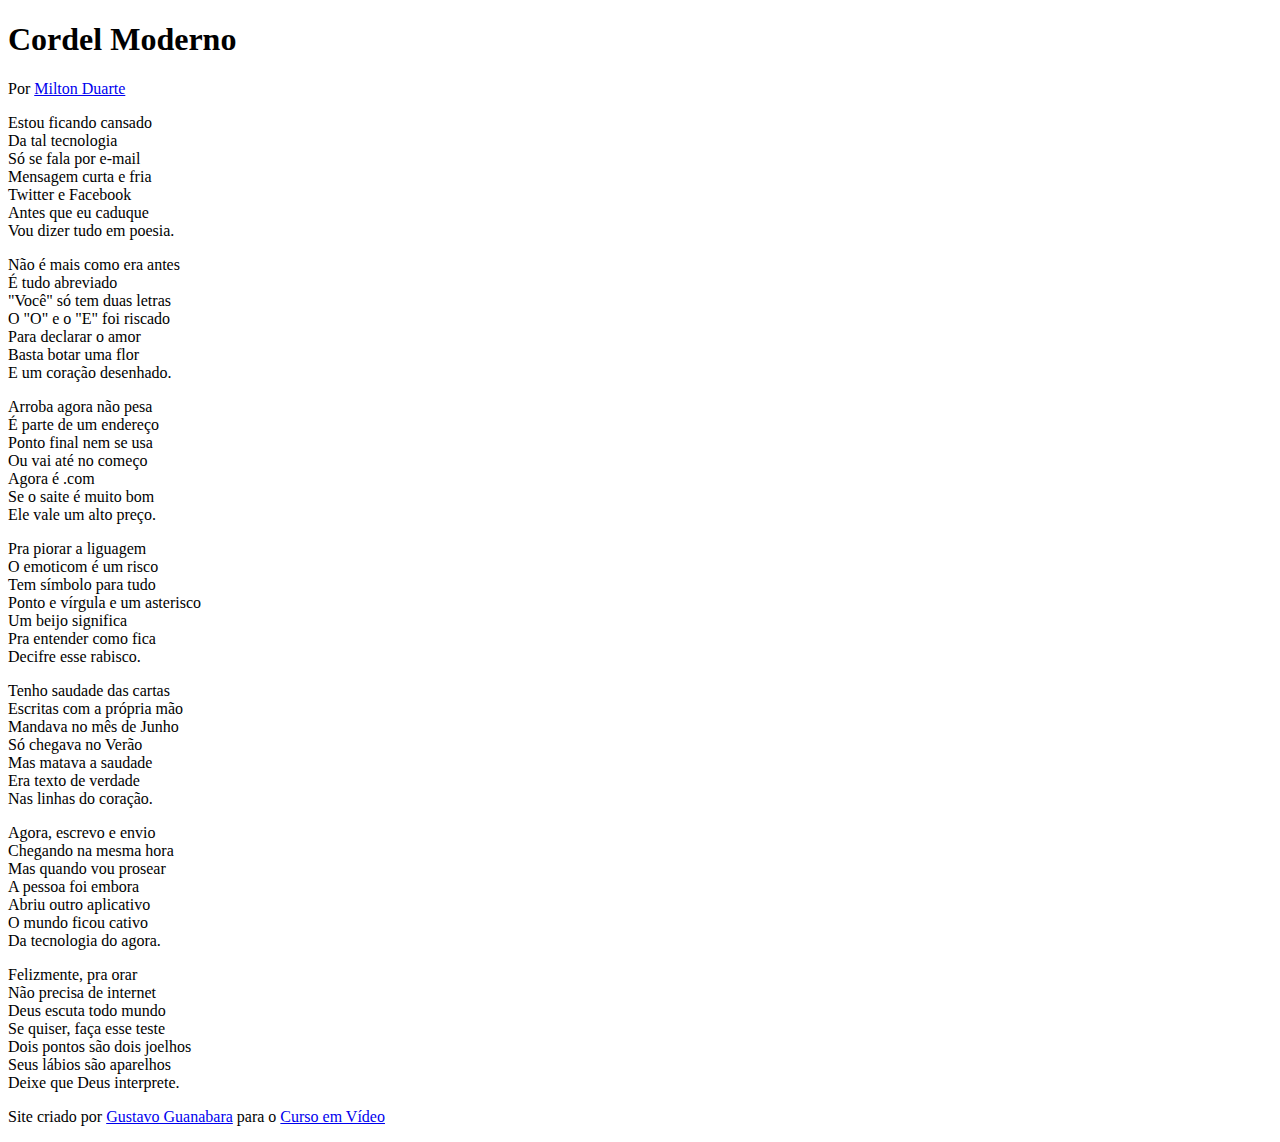
==== d012/index.html @ 3be75f90 "Update Cordel Moderno" ====
<!DOCTYPE html>
<html lang="pt-br">
  <head>
    <title>Cordel Moderno</title>
    <meta charset="UTF-8">
    <meta name="viewport" content="width=device-width, initial-scale=1">
  </head>
  <body>
    <header>
      <h1>Cordel Moderno</h1>
      <p>Por <a href="https://www.recantodasletras.com.br/poesias/3186743" target="_blank">Milton Duarte</a></p>     
    </header>
    <section>
      <p>Estou ficando cansado<br>
      Da tal tecnologia<br>
      Só se fala por e-mail<br>
      Mensagem curta e fria<br>
      Twitter e Facebook<br>
      Antes que eu caduque<br>
      Vou dizer tudo em poesia.</p>
    </section>
    <section>
      <p>Não é mais como era antes<br>
      É tudo abreviado<br>
      "Você" só tem duas letras<br>
      O "O" e o "E" foi riscado<br>
      Para declarar o amor<br>
      Basta botar uma flor<br>
      E um coração desenhado.</p>
    </section>
    <section>
      <p>Arroba agora não pesa<br>
      É parte de um endereço<br>
      Ponto final nem se usa<br>
      Ou vai até no começo<br>
      Agora é .com<br>
      Se o saite é muito bom<br>
      Ele vale um alto preço.</p>
      <p>Pra piorar a liguagem<br>
      O emoticom é um risco<br>
      Tem símbolo para tudo<br>
      Ponto e vírgula e um asterisco<br>
      Um beijo significa<br>
      Pra entender como fica<br>
      Decifre esse rabisco.</p>
    </section>
    <section>
      <p>Tenho saudade das cartas<br>
      Escritas com a própria mão<br>
      Mandava no mês de Junho<br>
      Só chegava no Verão<br>
      Mas matava a saudade<br>
      Era texto de verdade<br>
      Nas linhas do coração.</p>
    </section>
    <section>
      <p>Agora, escrevo e envio<br>
      Chegando na mesma hora<br>
      Mas quando vou prosear<br>
      A pessoa foi embora<br>
      Abriu outro aplicativo<br>
      O mundo ficou cativo<br>
      Da tecnologia do agora.</p>
    </section>
    <section>
      <p>Felizmente, pra orar<br>
      Não precisa de internet<br>
      Deus escuta todo mundo<br>
      Se quiser, faça esse teste<br>
      Dois pontos são dois joelhos<br>
      Seus lábios são aparelhos<br>
      Deixe que Deus interprete.</p>
    </section>
  </body>
  <footer>
    <p>Site criado por <a href="https://gustavoguanabara.github.io" target="_blank">Gustavo Guanabara</a> para o <a href="https://www.cursoemvideo.com" target="_blank">Curso em Vídeo</a></p>
  </footer>
</html>
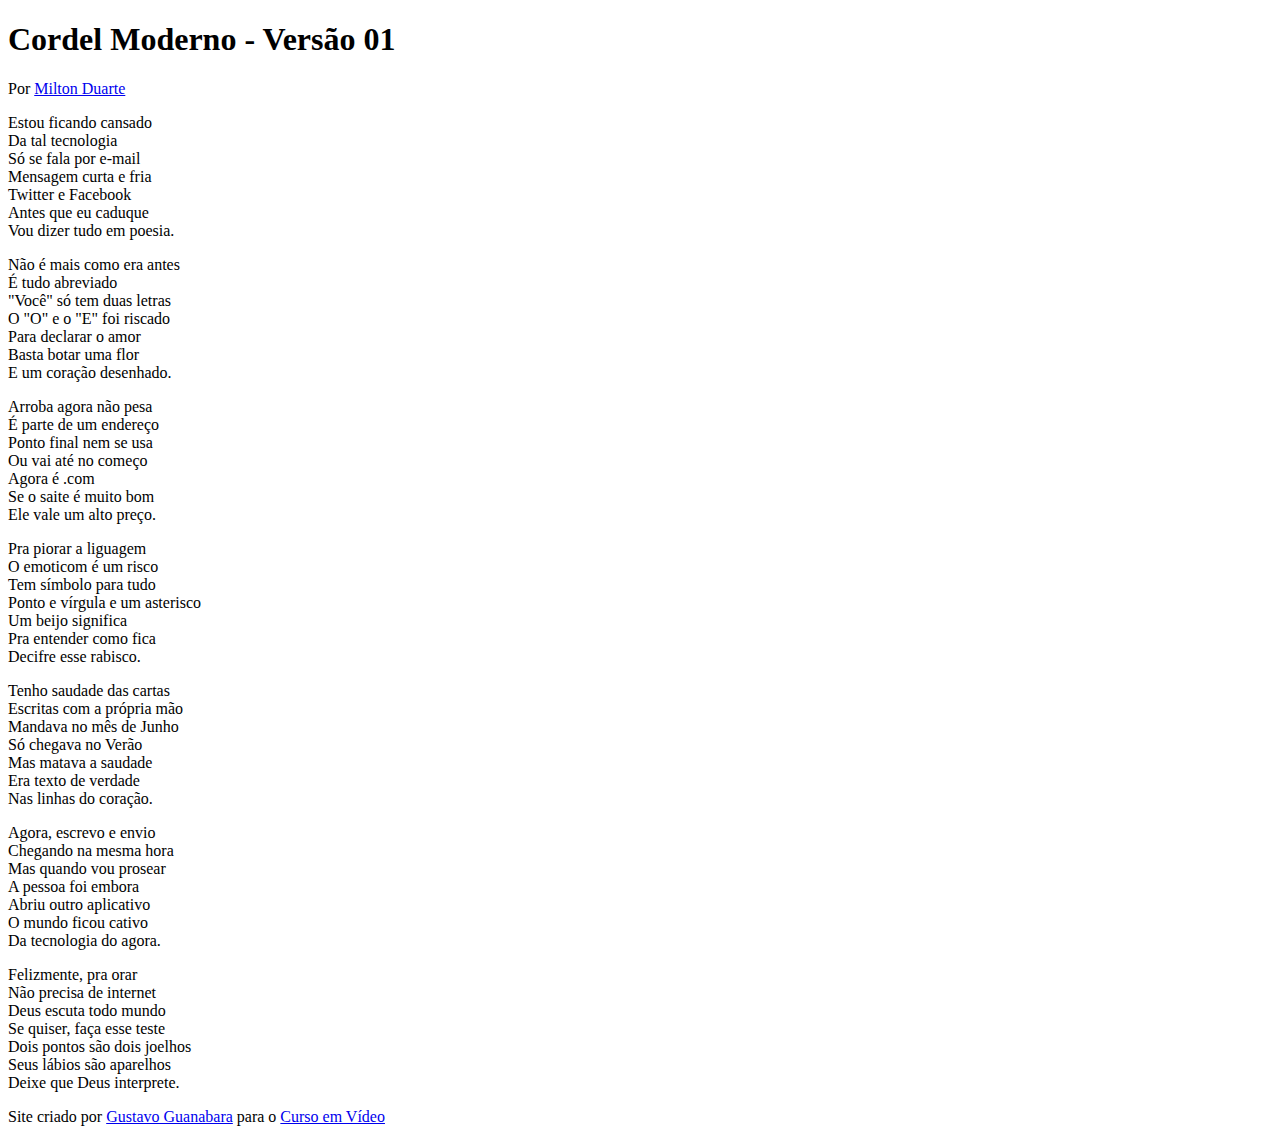
==== commit aa529d0d: "Update index.html" ====
--- a/d012/index.html
+++ b/d012/index.html
@@ -7,7 +7,7 @@
   </head>
   <body>
     <header>
-      <h1>Cordel Moderno</h1>
+      <h1>Cordel Moderno - Versão 01</h1>
       <p>Por <a href="https://www.recantodasletras.com.br/poesias/3186743" target="_blank">Milton Duarte</a></p>     
     </header>
     <section>
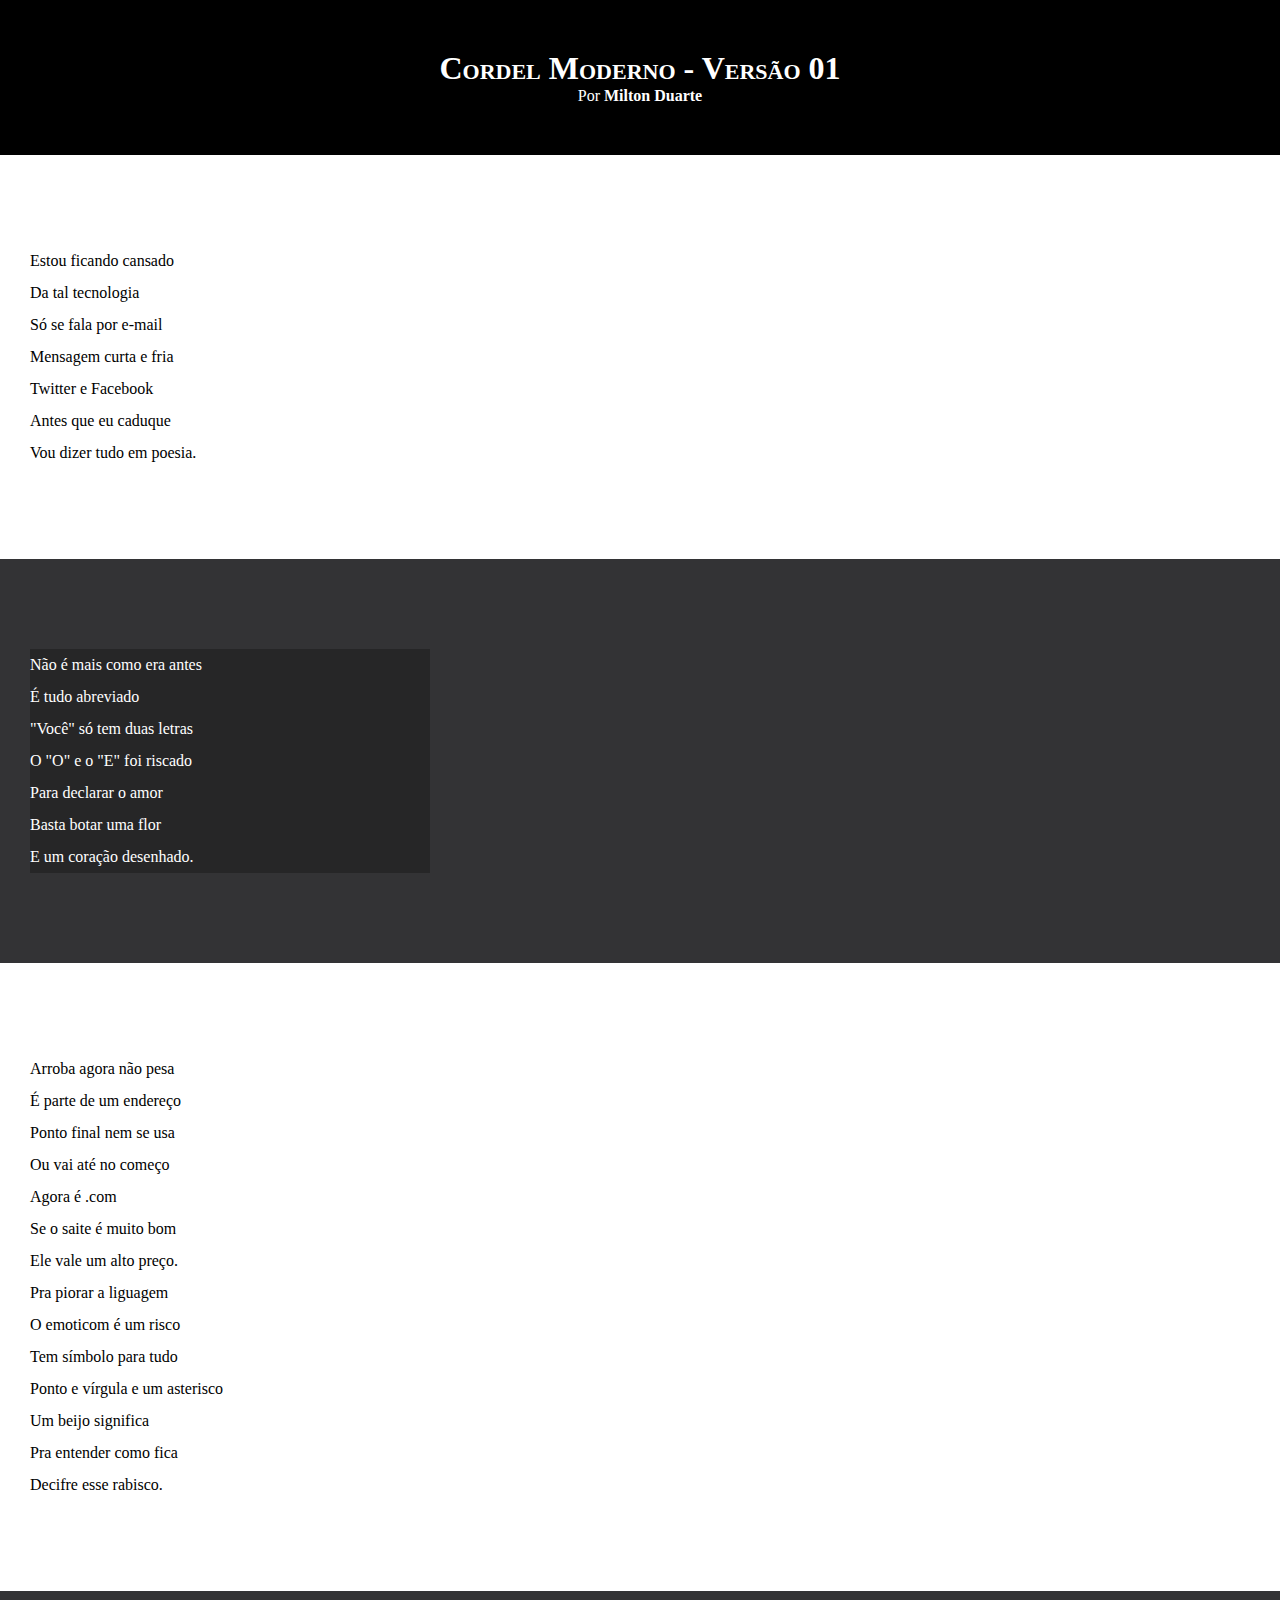
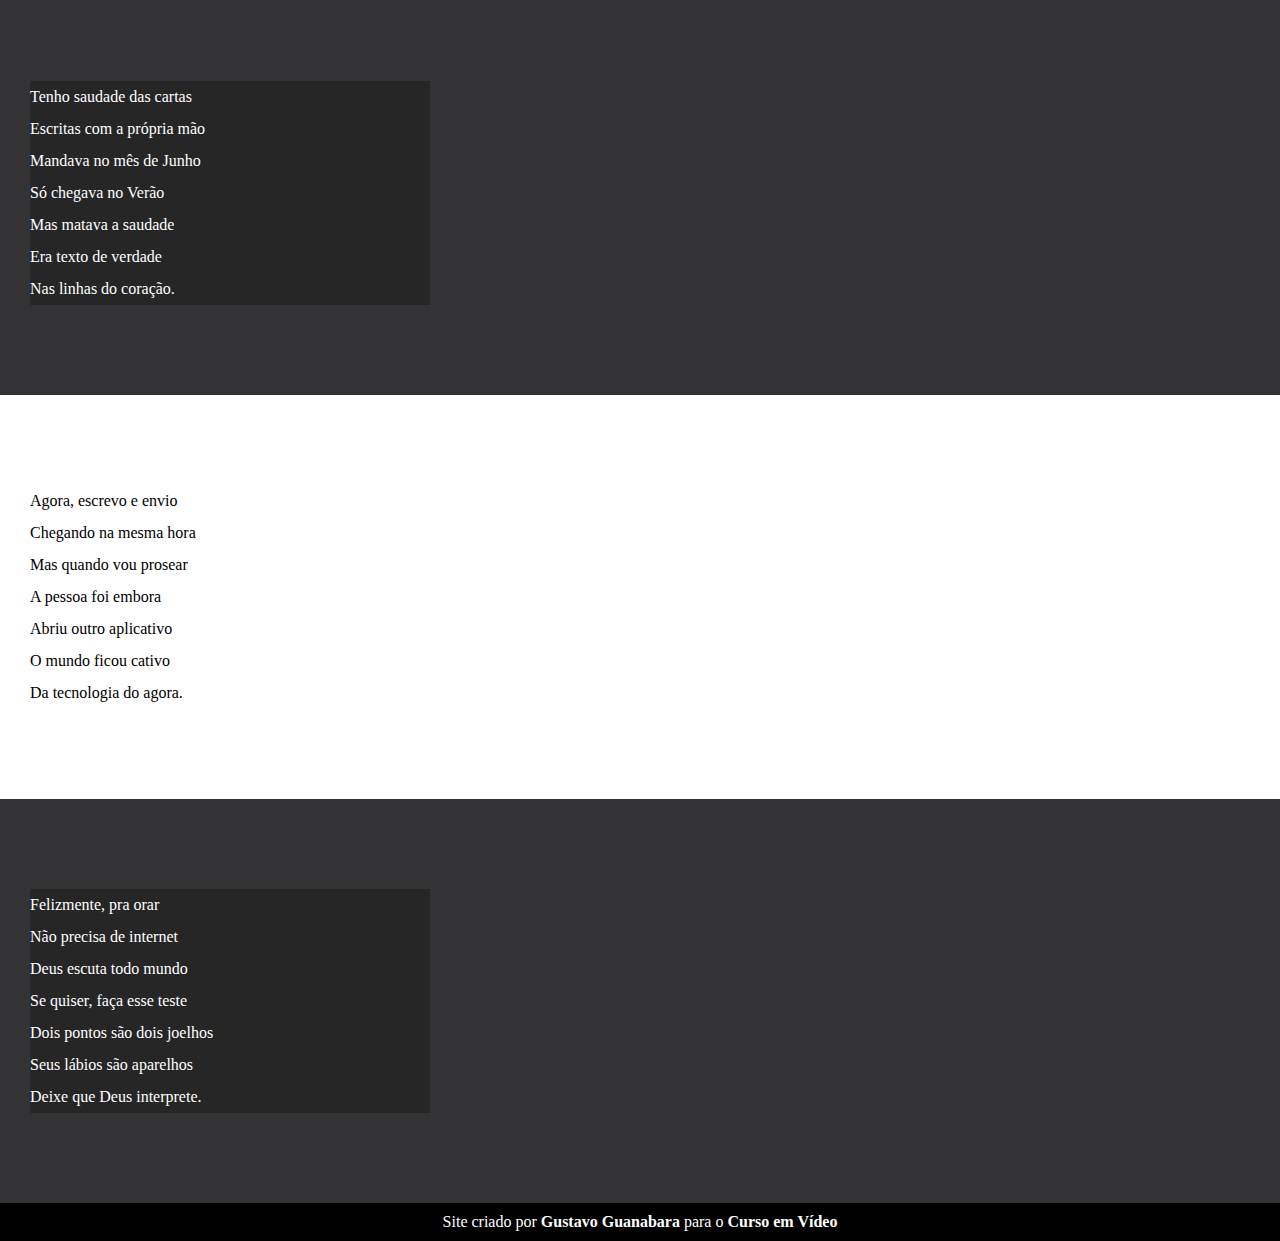
==== commit a9eca983: "Update style and blocks" ====
--- a/d012/index.html
+++ b/d012/index.html
@@ -4,13 +4,14 @@
     <title>Cordel Moderno</title>
     <meta charset="UTF-8">
     <meta name="viewport" content="width=device-width, initial-scale=1">
+    <link href="estilo/style.css" rel="stylesheet">
   </head>
   <body>
     <header>
       <h1>Cordel Moderno - Versão 01</h1>
       <p>Por <a href="https://www.recantodasletras.com.br/poesias/3186743" target="_blank">Milton Duarte</a></p>     
     </header>
-    <section>
+    <section class="normal">
       <p>Estou ficando cansado<br>
       Da tal tecnologia<br>
       Só se fala por e-mail<br>
@@ -19,7 +20,7 @@
       Antes que eu caduque<br>
       Vou dizer tudo em poesia.</p>
     </section>
-    <section>
+    <section class="imagem">
       <p>Não é mais como era antes<br>
       É tudo abreviado<br>
       "Você" só tem duas letras<br>
@@ -28,7 +29,7 @@
       Basta botar uma flor<br>
       E um coração desenhado.</p>
     </section>
-    <section>
+    <section class="normal">
       <p>Arroba agora não pesa<br>
       É parte de um endereço<br>
       Ponto final nem se usa<br>
@@ -44,7 +45,7 @@
       Pra entender como fica<br>
       Decifre esse rabisco.</p>
     </section>
-    <section>
+    <section class="imagem">
       <p>Tenho saudade das cartas<br>
       Escritas com a própria mão<br>
       Mandava no mês de Junho<br>
@@ -53,7 +54,7 @@
       Era texto de verdade<br>
       Nas linhas do coração.</p>
     </section>
-    <section>
+    <section class="normal">
       <p>Agora, escrevo e envio<br>
       Chegando na mesma hora<br>
       Mas quando vou prosear<br>
@@ -62,7 +63,7 @@
       O mundo ficou cativo<br>
       Da tecnologia do agora.</p>
     </section>
-    <section>
+    <section class="imagem">
       <p>Felizmente, pra orar<br>
       Não precisa de internet<br>
       Deus escuta todo mundo<br>
--- a/d012/estilo/style.css
+++ b/d012/estilo/style.css
@@ -0,0 +1,66 @@
+@charset "UTF-8";
+
+* {
+  margin: 0px;
+  padding: 0px;
+}
+
+html body {
+  background-color: darkgrey;
+  min-height: 100vh;
+}
+
+a {
+  color: white;
+  font-weight: bolder;
+  text-decoration: none;
+}
+
+header {
+  background-color: black;
+  color: white;
+  text-align: center;
+}
+
+header > h1 {
+  font-variant: small-caps;
+  padding-top: 50px;
+}
+
+header > p {
+  padding-bottom: 50px;
+}
+
+
+header > a:hover, footer > a:hover {
+  text-decoration: underline;
+}
+
+section {
+  line-height: 2em;
+  padding-bottom: 10vh;
+  padding-left: 30px;
+  padding-top: 10vh;
+  
+}
+section.normal {
+  background-color: white;
+  color: black;
+}
+
+section.imagem {
+  background-color: rgb(51, 51, 53);
+  color: white;
+}
+
+section.imagem > p {
+  background-color: rgba(0, 0, 0, 0.253);
+  width: 400px;
+}
+
+footer {
+  background-color: black;
+  color: white;
+  padding: 10px;
+  text-align: center;
+}
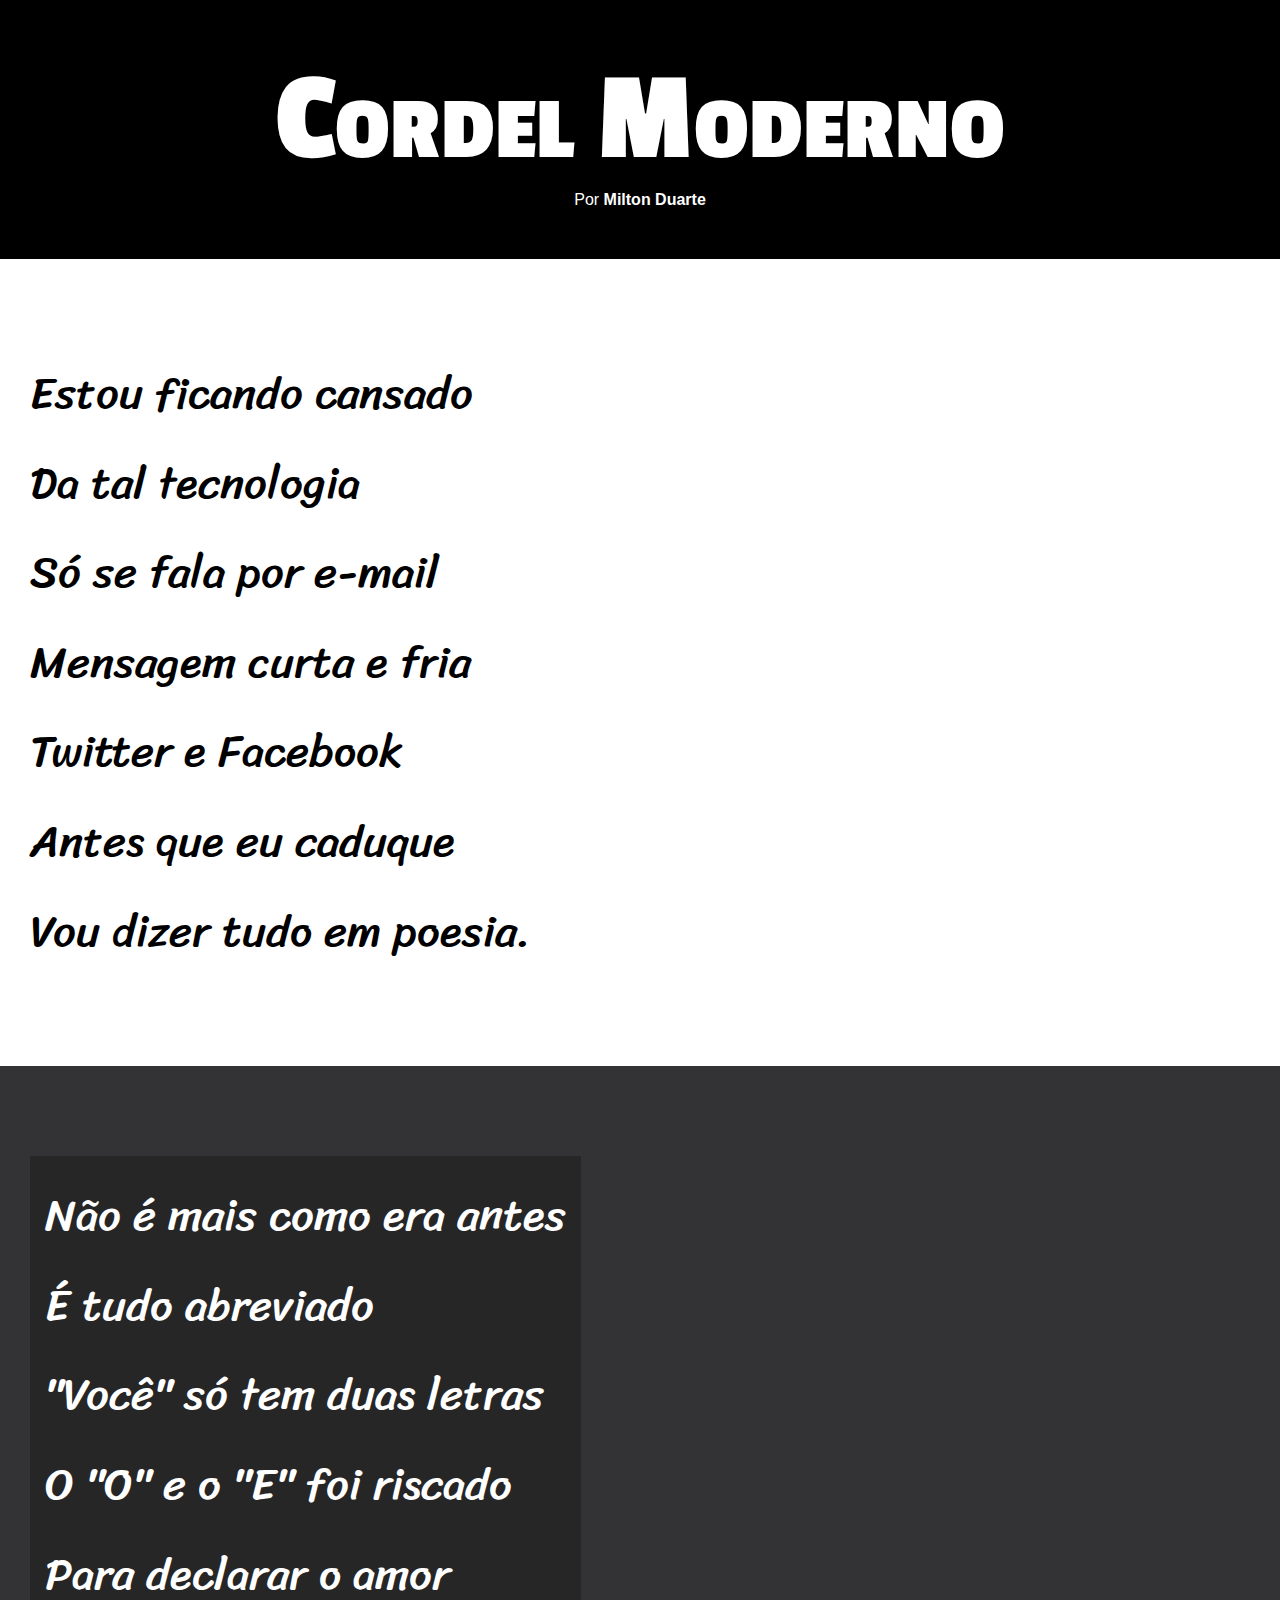
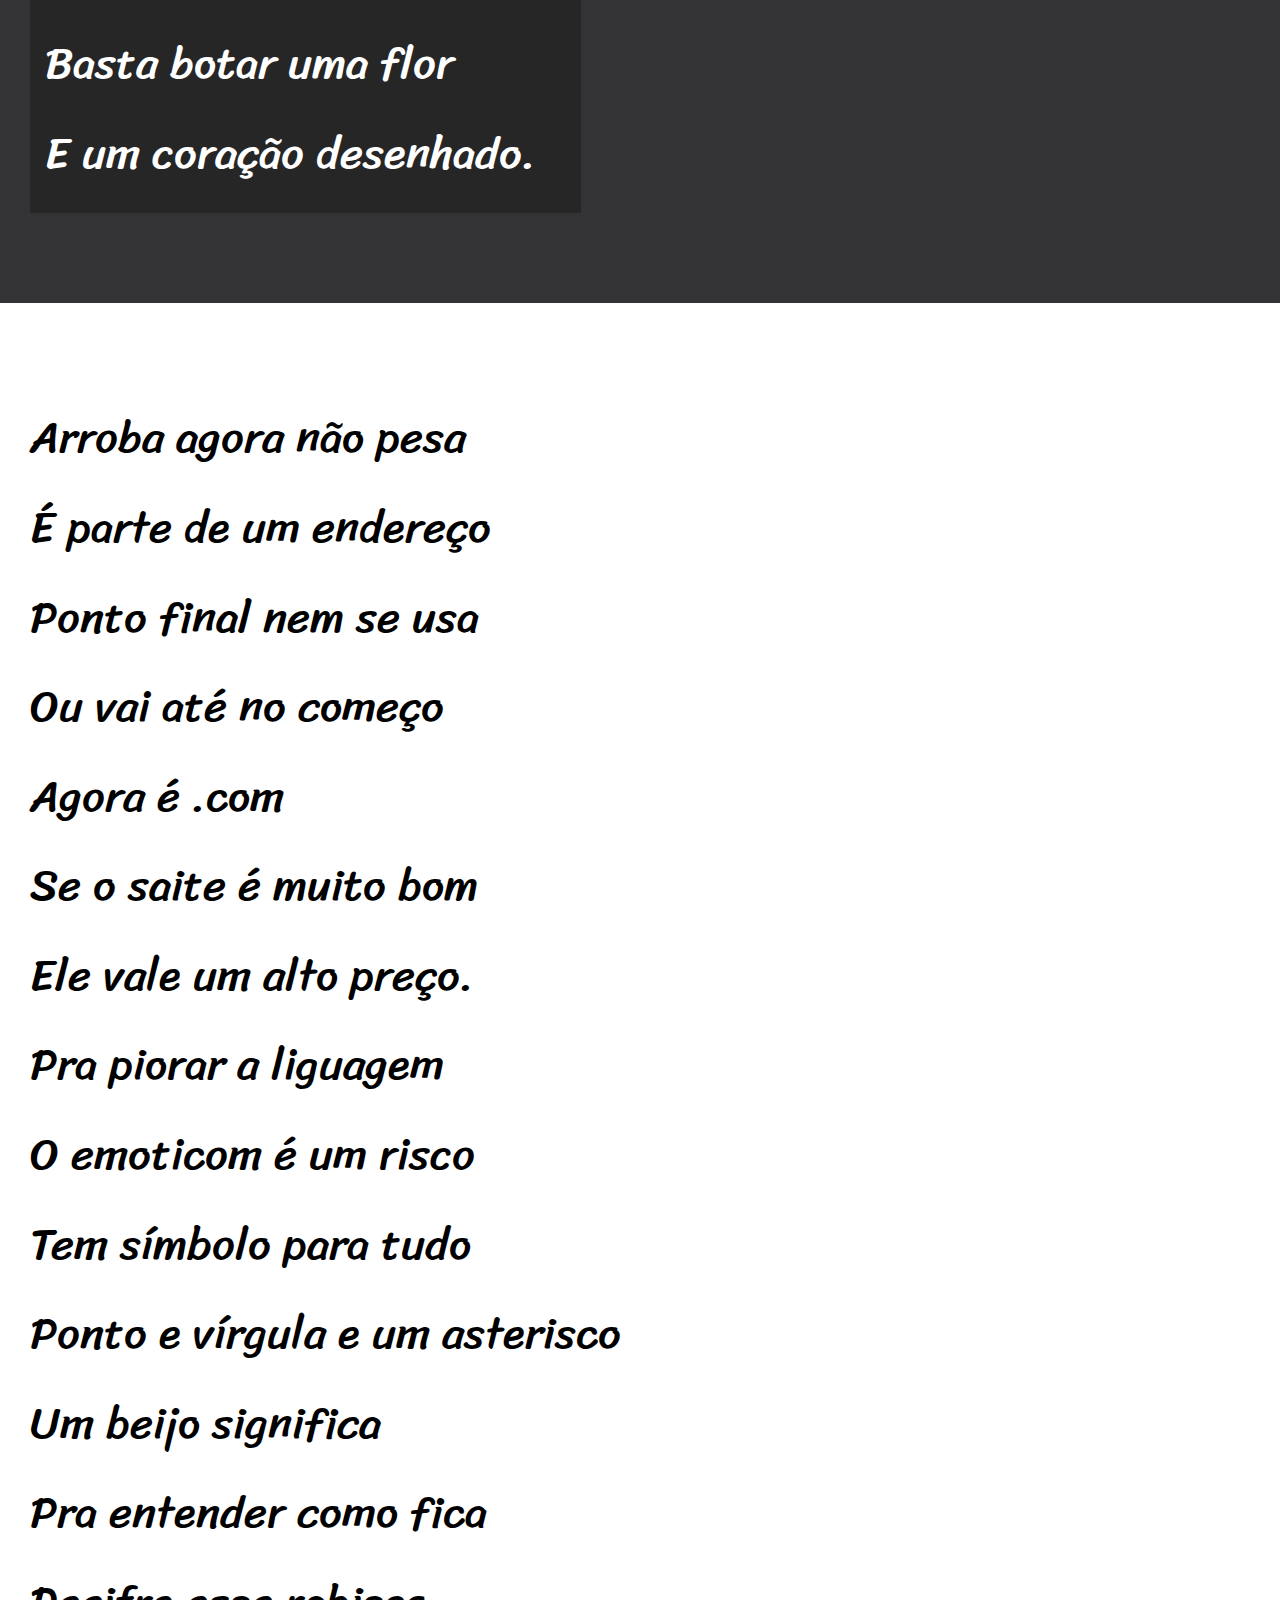
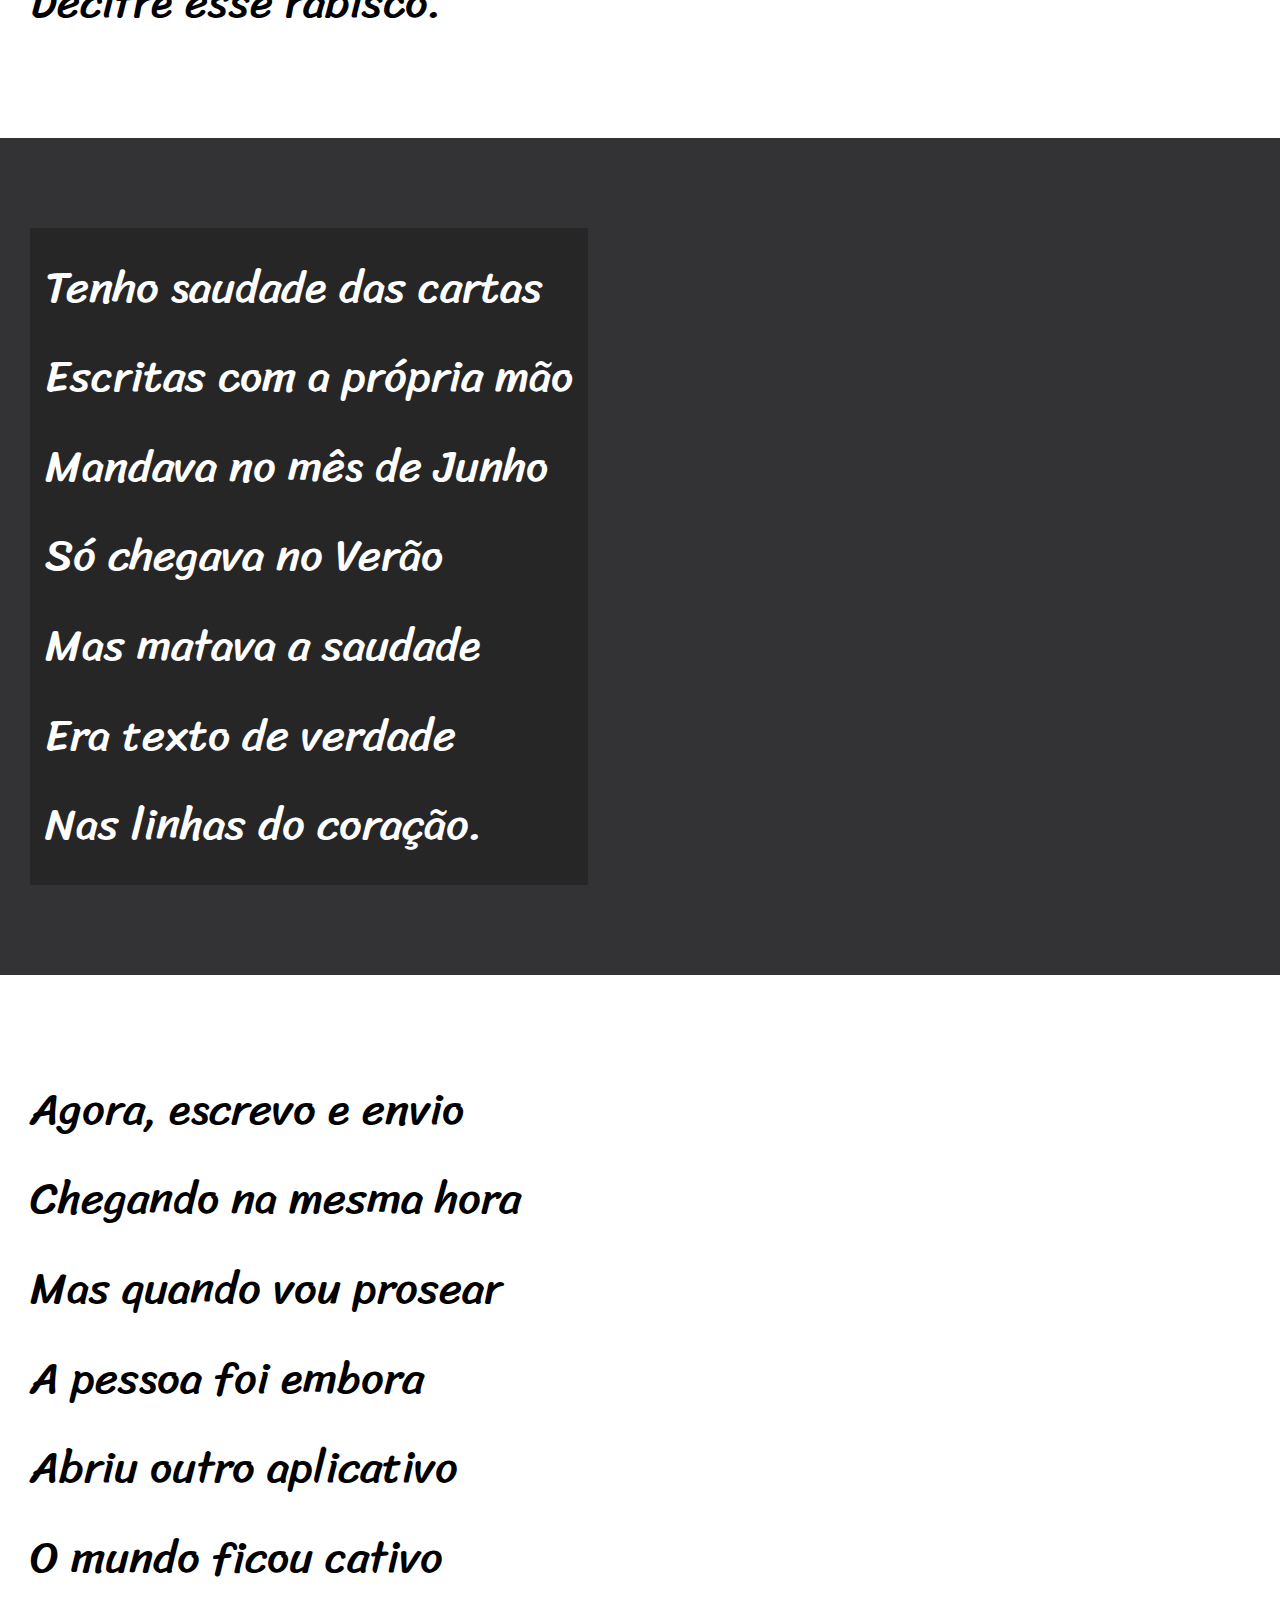
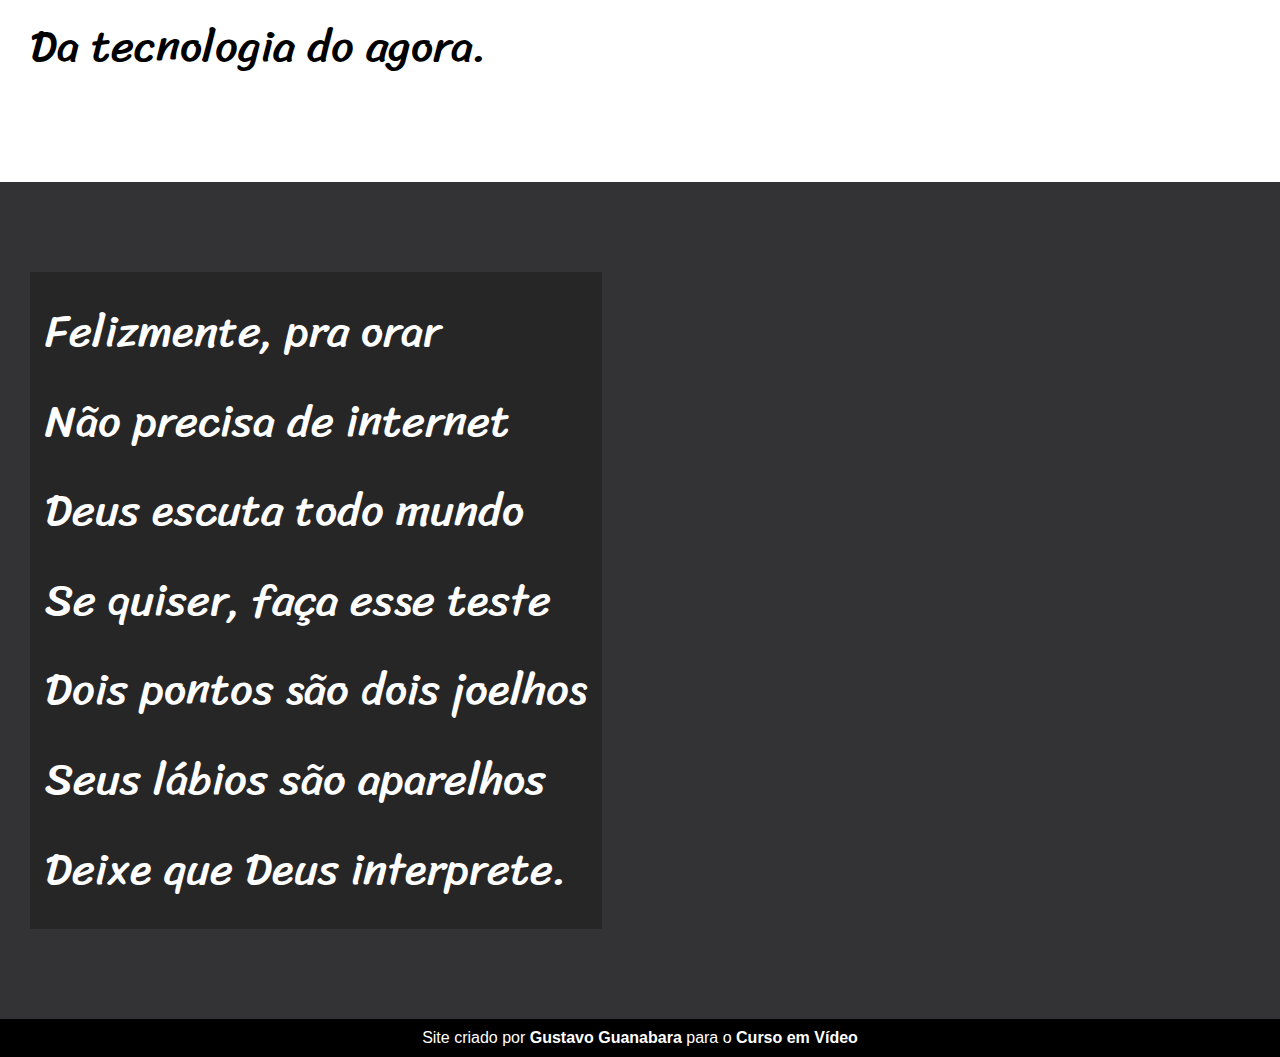
==== commit 321adb62: "Update Design" ====
--- a/d012/index.html
+++ b/d012/index.html
@@ -8,7 +8,7 @@
   </head>
   <body>
     <header>
-      <h1>Cordel Moderno - Versão 01</h1>
+      <h1>Cordel Moderno</h1>
       <p>Por <a href="https://www.recantodasletras.com.br/poesias/3186743" target="_blank">Milton Duarte</a></p>     
     </header>
     <section class="normal">
--- a/d012/estilo/style.css
+++ b/d012/estilo/style.css
@@ -1,4 +1,12 @@
 @charset "UTF-8";
+
+@import url('https://fonts.googleapis.com/css2?family=Passion+One&family=Sriracha&display=swap');
+
+:root {
+  --font1: Verdana, Geneva, Tahoma, sans-serif;
+  --font2: "Passion One", cursive;
+  --font3: Sriracha, cursive;
+}
 
 * {
   margin: 0px;
@@ -7,6 +15,7 @@
 
 html body {
   background-color: darkgrey;
+  font-family: var(--font1);
   min-height: 100vh;
 }
 
@@ -23,6 +32,8 @@
 }
 
 header > h1 {
+  font-family: var(--font2);
+  font-size: 10vw;
   font-variant: small-caps;
   padding-top: 50px;
 }
@@ -37,6 +48,8 @@
 }
 
 section {
+  font-family: var(--font3);
+  font-size: 3.5vw;
   line-height: 2em;
   padding-bottom: 10vh;
   padding-left: 30px;
@@ -55,7 +68,8 @@
 
 section.imagem > p {
   background-color: rgba(0, 0, 0, 0.253);
-  width: 400px;
+  display: inline-block; 
+  padding: 15px;
 }
 
 footer {
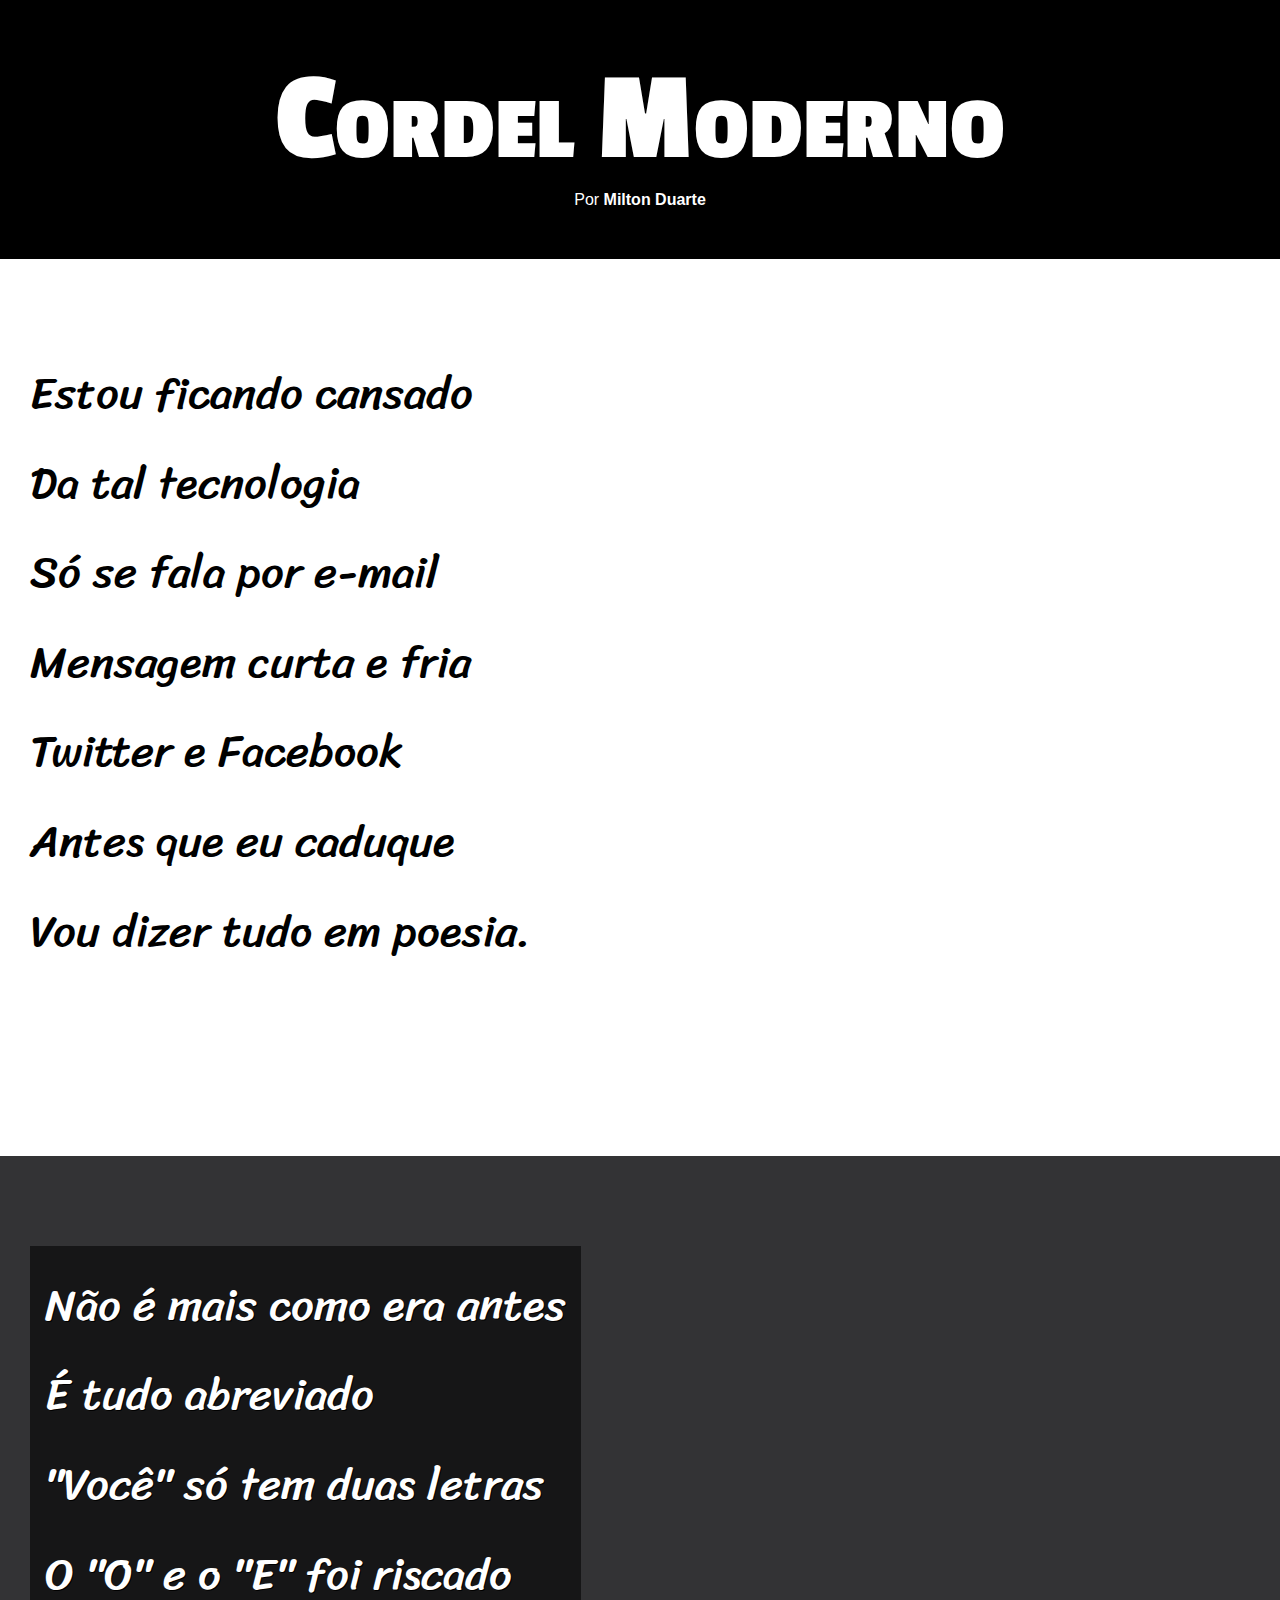
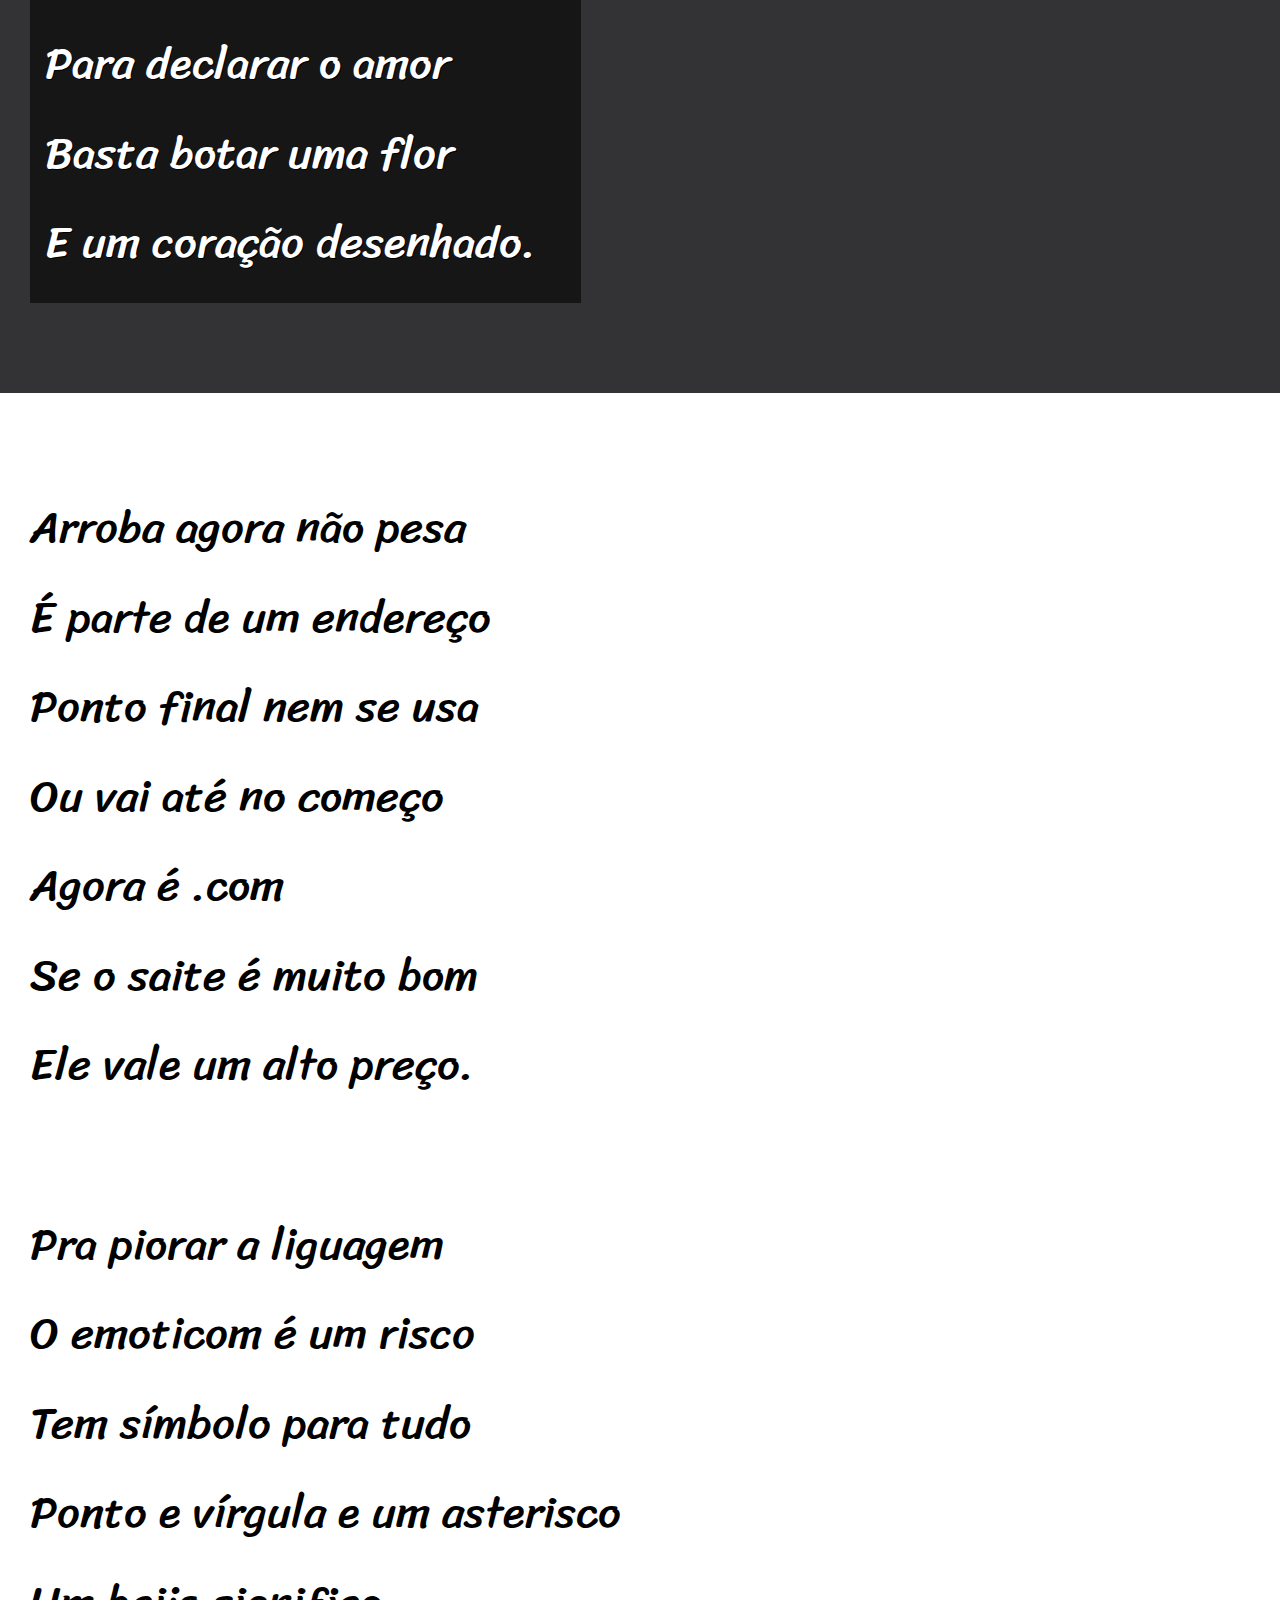
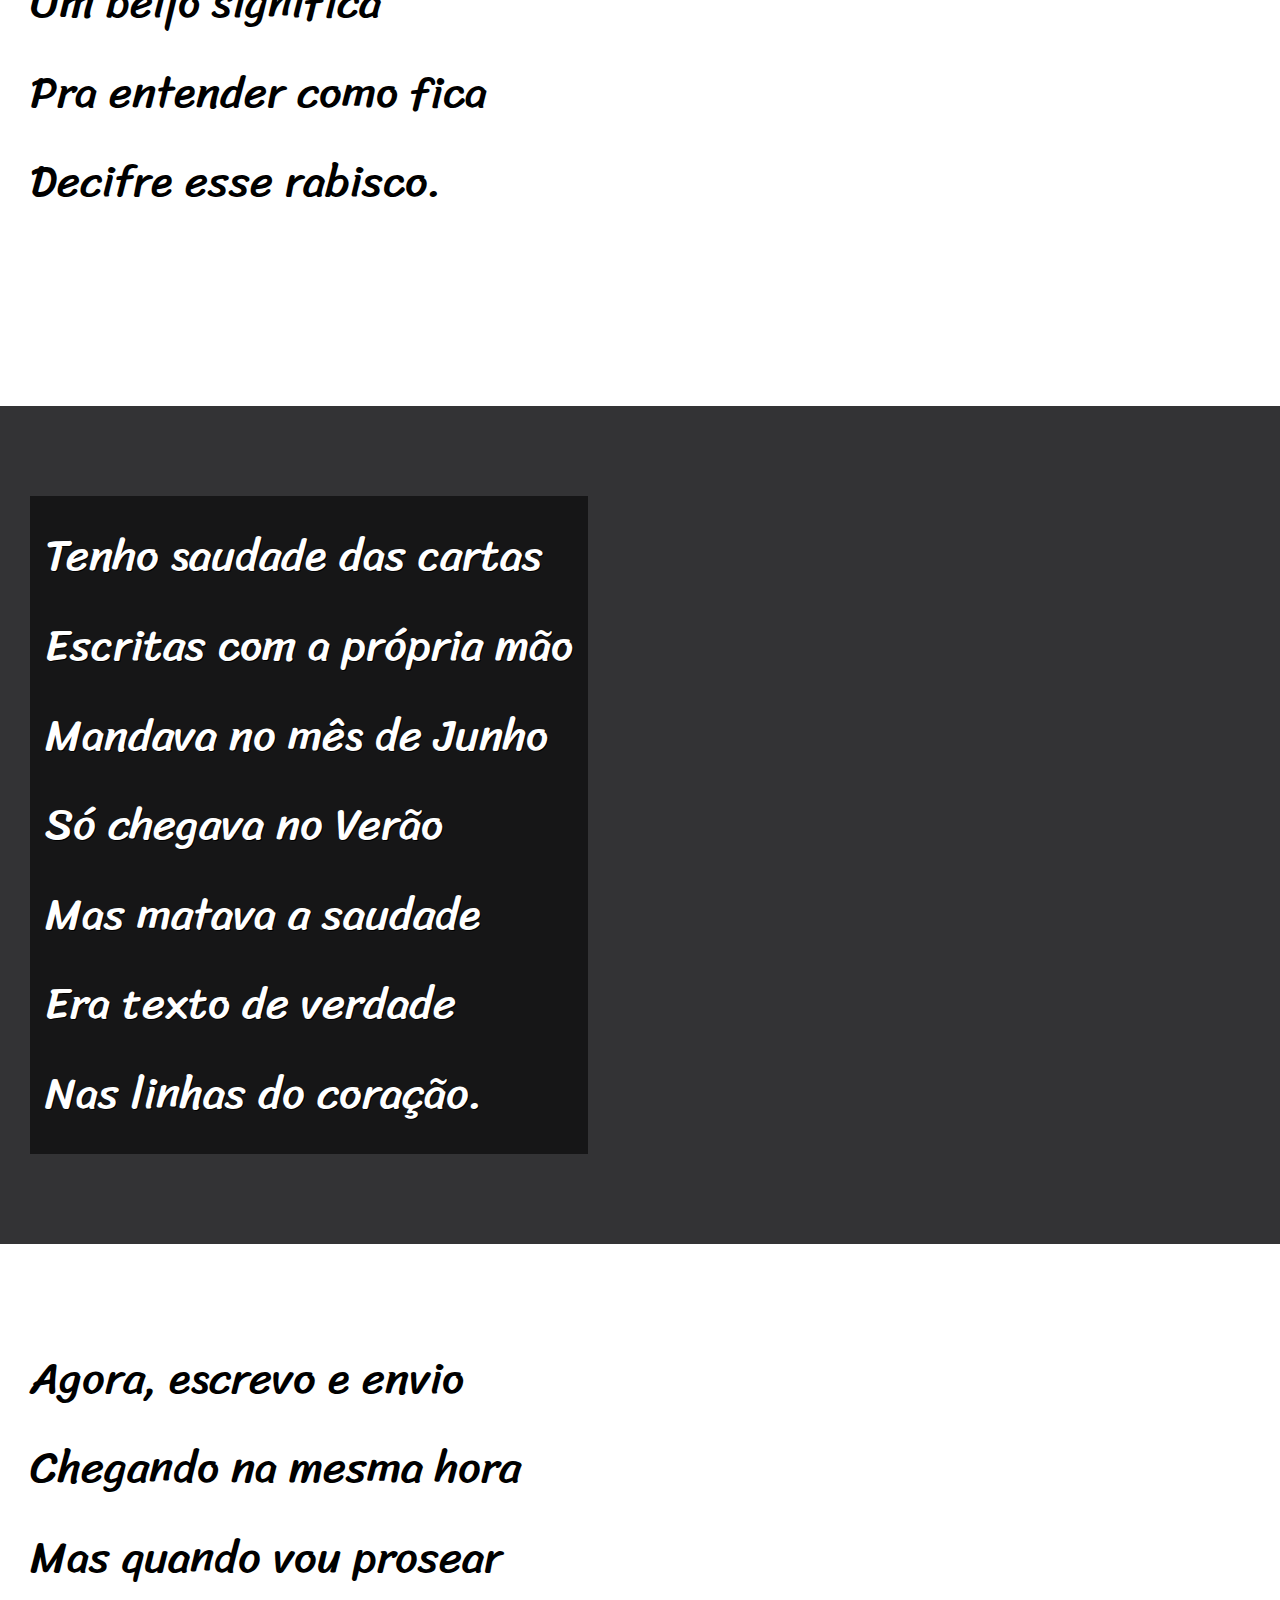
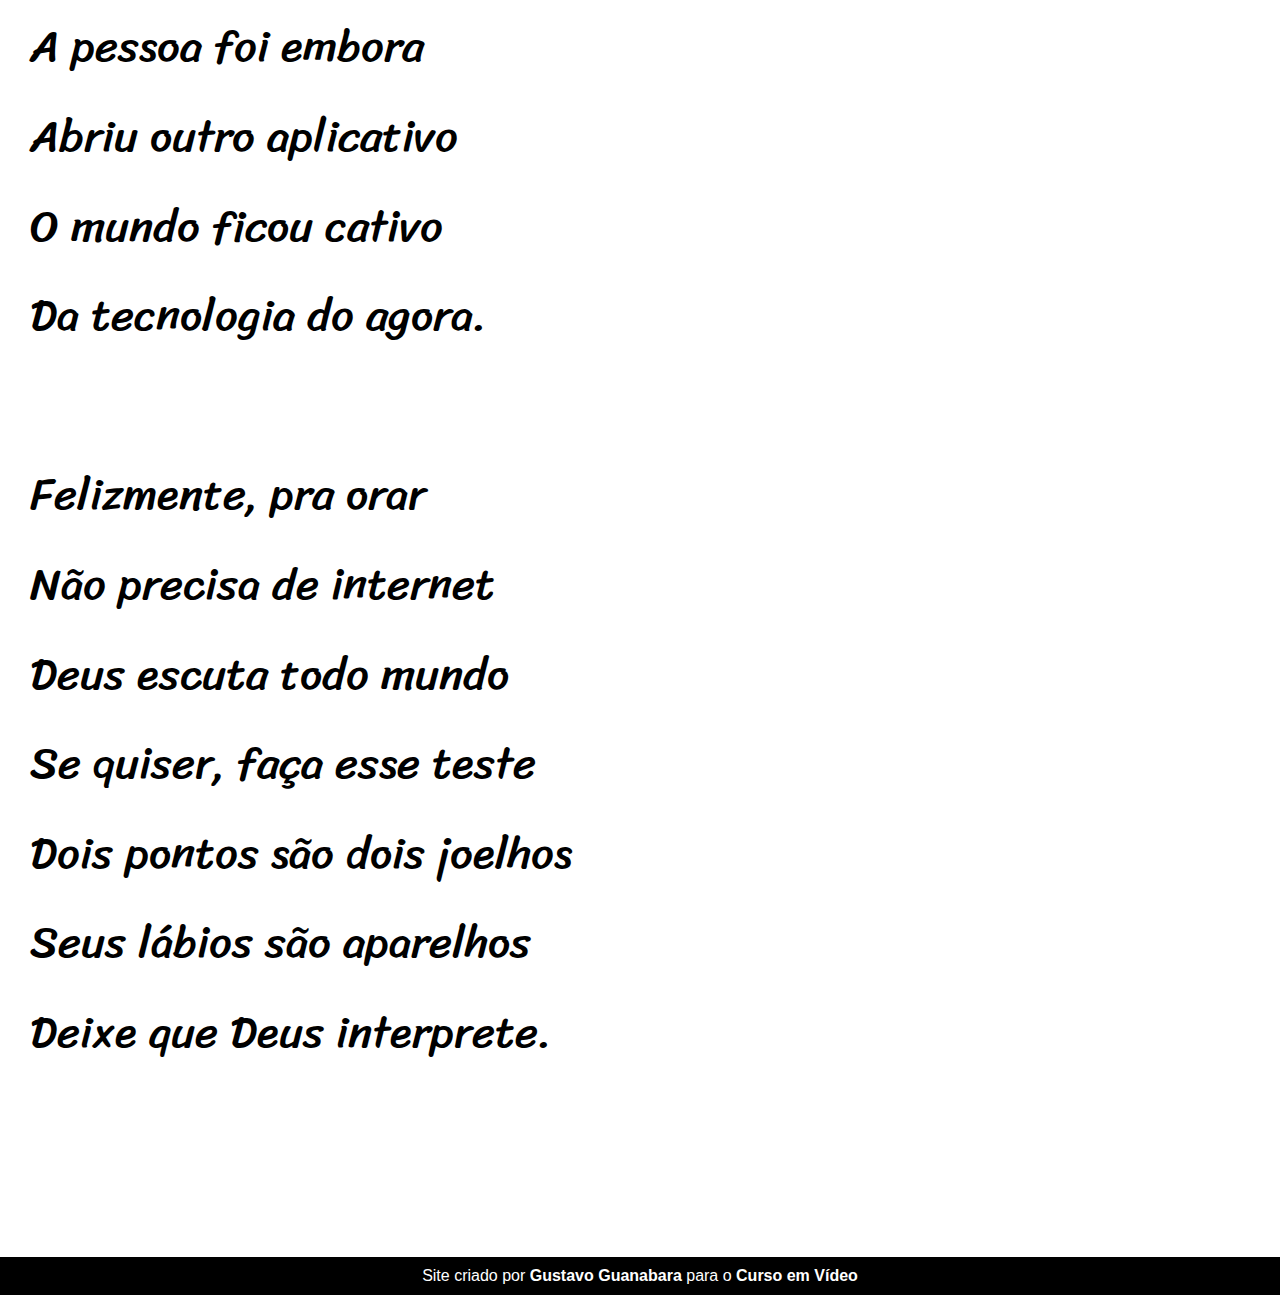
==== commit b4311fc8: "Update Project" ====
--- a/d012/index.html
+++ b/d012/index.html
@@ -20,7 +20,7 @@
       Antes que eu caduque<br>
       Vou dizer tudo em poesia.</p>
     </section>
-    <section class="imagem">
+    <section class="imagem" id="img01">
       <p>Não é mais como era antes<br>
       É tudo abreviado<br>
       "Você" só tem duas letras<br>
@@ -45,7 +45,7 @@
       Pra entender como fica<br>
       Decifre esse rabisco.</p>
     </section>
-    <section class="imagem">
+    <section class="imagem" id="img02">
       <p>Tenho saudade das cartas<br>
       Escritas com a própria mão<br>
       Mandava no mês de Junho<br>
@@ -62,8 +62,7 @@
       Abriu outro aplicativo<br>
       O mundo ficou cativo<br>
       Da tecnologia do agora.</p>
-    </section>
-    <section class="imagem">
+   
       <p>Felizmente, pra orar<br>
       Não precisa de internet<br>
       Deus escuta todo mundo<br>
--- a/d012/estilo/style.css
+++ b/d012/estilo/style.css
@@ -63,13 +63,30 @@
 
 section.imagem {
   background-color: rgb(51, 51, 53);
+  background-attachment: fixed;
   color: white;
 }
 
 section.imagem > p {
-  background-color: rgba(0, 0, 0, 0.253);
+  background-color: rgba(0, 0, 0, 0.553);
   display: inline-block; 
   padding: 15px;
+  text-shadow: 1px 1px 0px black;
+}
+
+section#img01 {
+  background-image: url("../imagens/background001.jpg");
+  background-position: right center;
+  background-size: cover;
+}
+
+section#img02 {
+  background-image: url("../imagens/background002.jpg");
+  background-size: cover;
+}
+
+section > p {
+  padding-bottom: 2em;
 }
 
 footer {
